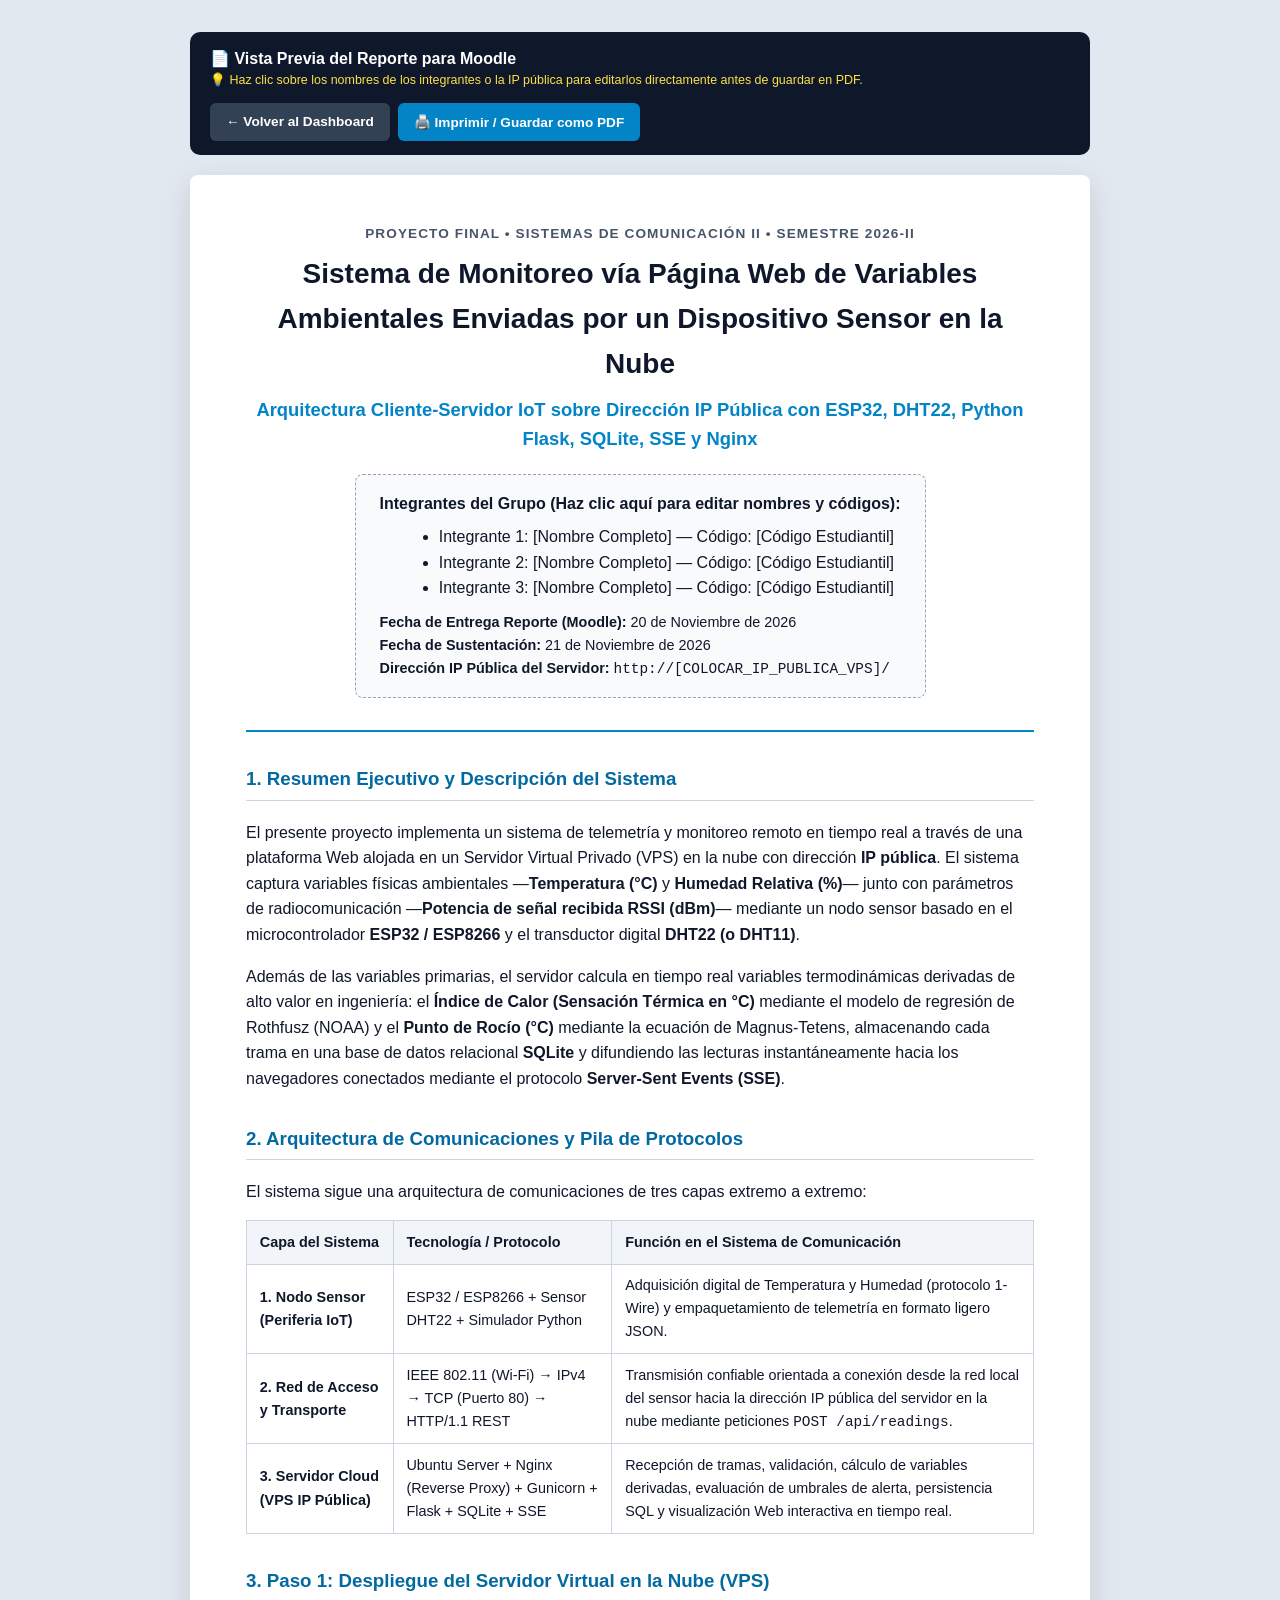
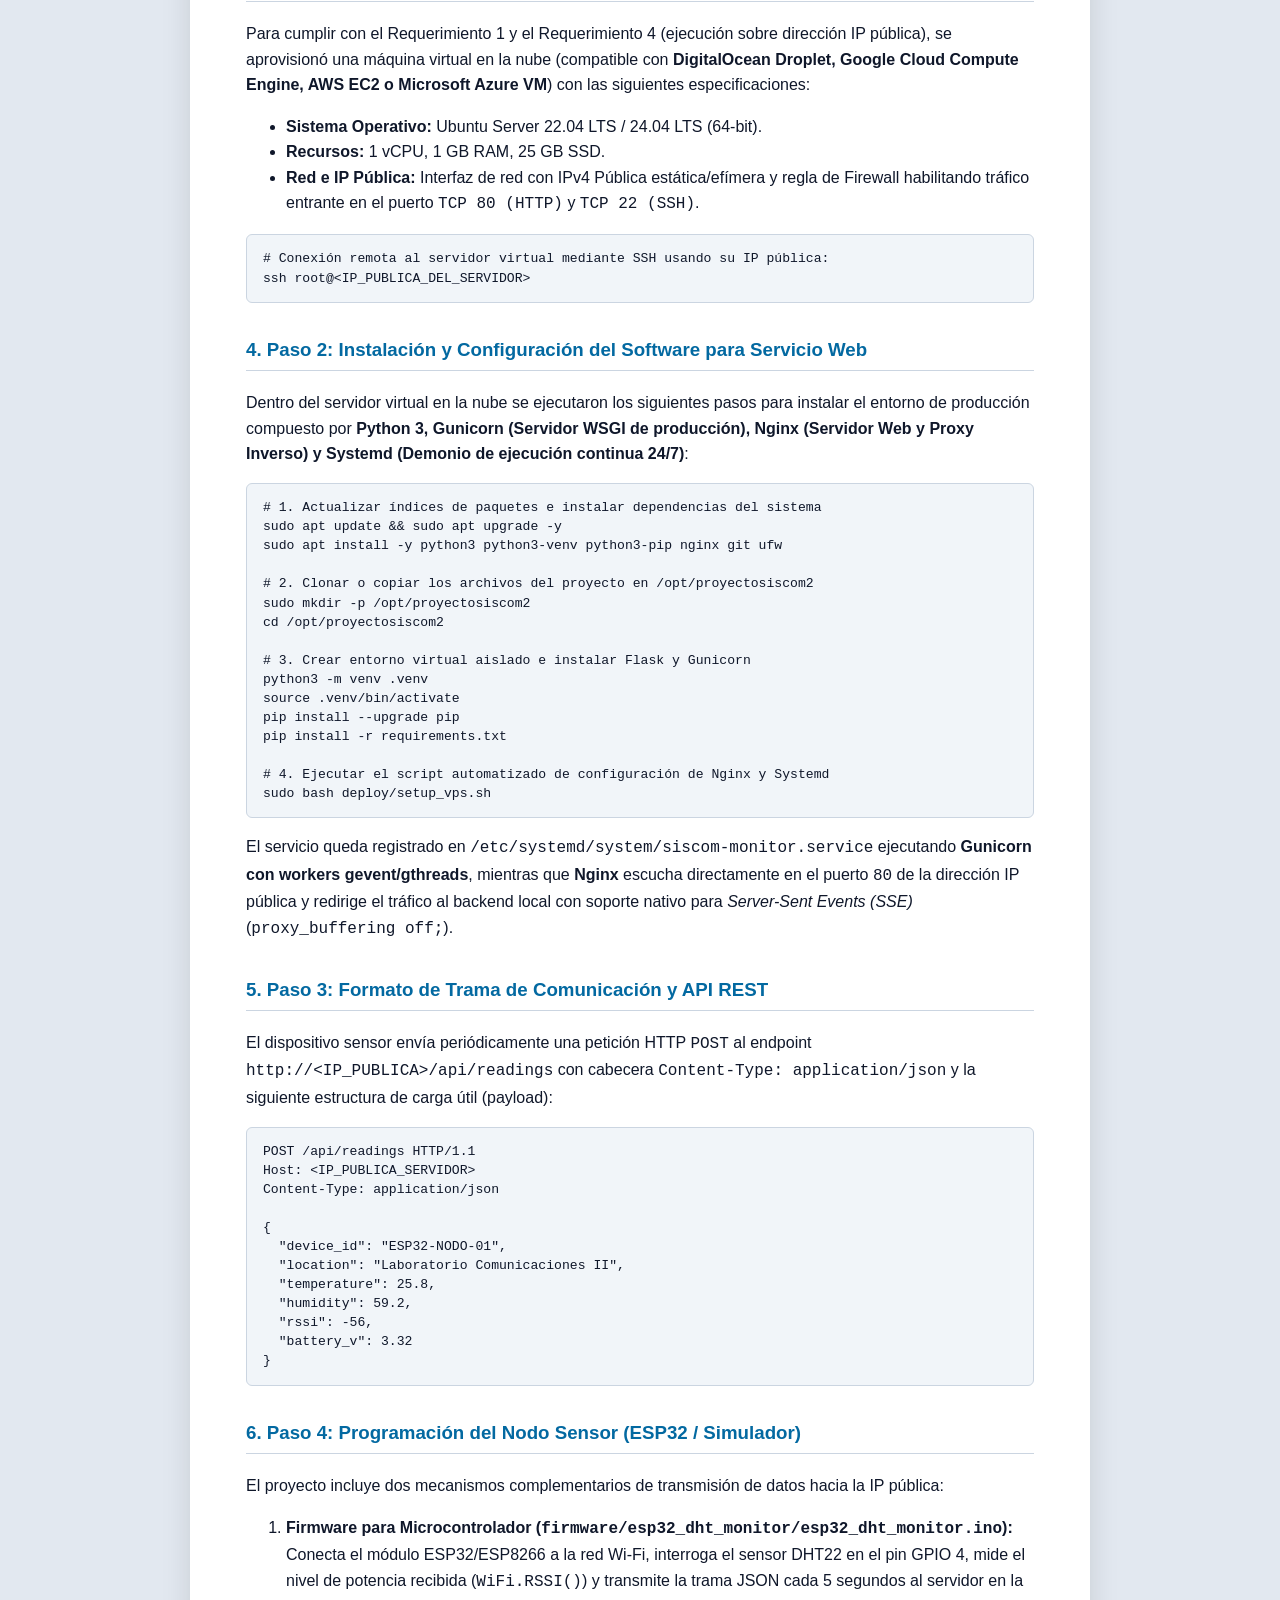
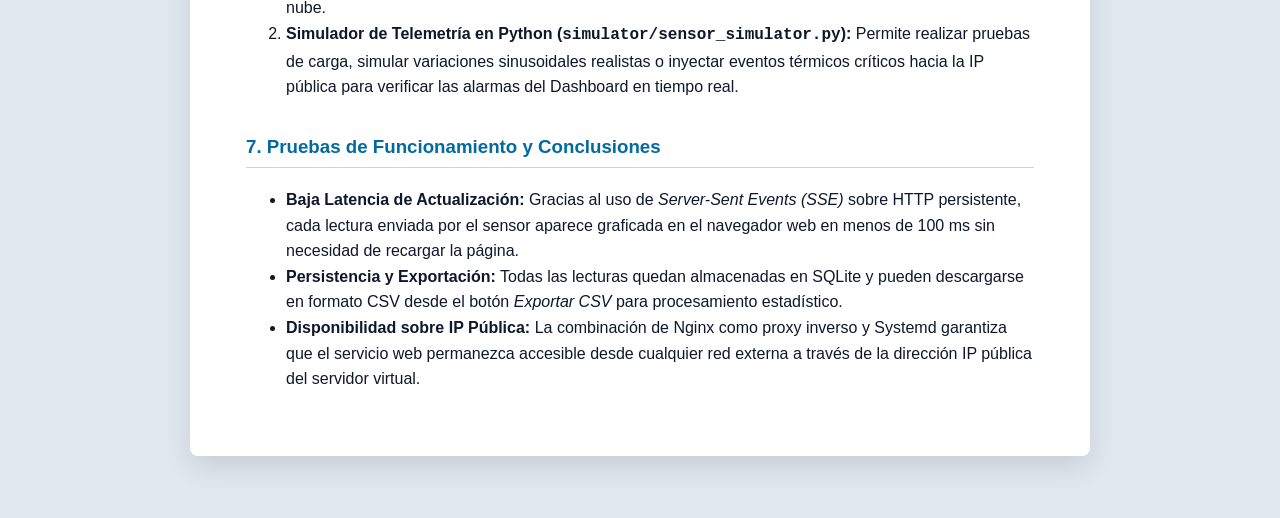
==== templates/reporte.html @ 1d1ee908 "Proyecto Final Sistemas de Comunicacion II (2026-II): Monitoreo Web IoT en Tiempo Real" ====
<!DOCTYPE html>
<html lang="es">
<head>
    <meta charset="UTF-8">
    <meta name="viewport" content="width=device-width, initial-scale=1.0">
    <title>Reporte Técnico - Proyecto Final Sistemas de Comunicación II (2026-II)</title>
    <style>
        :root {
            --ink: #0f172a;
            --muted: #475569;
            --accent: #0284c7;
            --border: #cbd5e1;
            --bg-code: #f1f5f9;
        }
        * { box-sizing: border-box; }
        body {
            font-family: 'Segoe UI', Roboto, 'Helvetica Neue', Arial, sans-serif;
            color: var(--ink);
            background: #e2e8f0;
            line-height: 1.6;
            margin: 0;
            padding: 2rem 1rem;
        }
        .toolbar {
            max-width: 900px;
            margin: 0 auto 1.25rem;
            background: #0f172a;
            color: #fff;
            padding: 0.85rem 1.25rem;
            border-radius: 10px;
            display: flex;
            justify-content: space-between;
            align-items: center;
            flex-wrap: wrap;
            gap: 0.75rem;
        }
        .toolbar button, .toolbar a {
            background: #0284c7;
            color: #fff;
            border: none;
            padding: 0.5rem 1rem;
            border-radius: 6px;
            font-weight: 600;
            cursor: pointer;
            text-decoration: none;
            font-size: 0.85rem;
        }
        .toolbar a.secondary {
            background: #334155;
        }
        .document {
            max-width: 900px;
            margin: 0 auto;
            background: #fff;
            padding: 3rem 3.5rem;
            border-radius: 8px;
            box-shadow: 0 10px 30px rgba(0,0,0,0.12);
        }
        .cover {
            text-align: center;
            border-bottom: 2px solid var(--accent);
            padding-bottom: 2rem;
            margin-bottom: 2rem;
        }
        .cover h1 {
            font-size: 1.75rem;
            margin: 0.5rem 0;
            color: #0f172a;
        }
        .cover h2 {
            font-size: 1.15rem;
            color: var(--accent);
            font-weight: 600;
            margin: 0.35rem 0 1.25rem;
        }
        .members-box {
            background: #f8fafc;
            border: 1px dashed #94a3b8;
            border-radius: 8px;
            padding: 1rem 1.5rem;
            display: inline-block;
            text-align: left;
            min-width: 65%;
        }
        h3 {
            color: #0369a1;
            border-bottom: 1px solid var(--border);
            padding-bottom: 0.35rem;
            margin-top: 2rem;
        }
        pre {
            background: var(--bg-code);
            border: 1px solid var(--border);
            border-radius: 6px;
            padding: 0.9rem 1rem;
            overflow-x: auto;
            font-size: 0.82rem;
            line-height: 1.45;
        }
        code {
            font-family: Consolas, 'Courier New', monospace;
        }
        table {
            width: 100%;
            border-collapse: collapse;
            margin: 1rem 0;
            font-size: 0.9rem;
        }
        th, td {
            border: 1px solid var(--border);
            padding: 0.6rem 0.8rem;
            text-align: left;
        }
        th {
            background: #f1f5f9;
        }
        .editable-hint {
            font-size: 0.78rem;
            color: #fde047;
        }
        @media print {
            body { background: #fff; padding: 0; }
            .toolbar { display: none; }
            .document { box-shadow: none; padding: 1cm; max-width: 100%; }
            .members-box { border: 1px solid #cbd5e1; }
        }
    </style>
</head>
<body>
    <div class="toolbar">
        <div>
            <strong>📄 Vista Previa del Reporte para Moodle</strong>
            <div class="editable-hint">💡 Haz clic sobre los nombres de los integrantes o la IP pública para editarlos directamente antes de guardar en PDF.</div>
        </div>
        <div style="display: flex; gap: 0.5rem;">
            <a href="/" class="secondary">← Volver al Dashboard</a>
            <button onclick="window.print()">🖨️ Imprimir / Guardar como PDF</button>
        </div>
    </div>

    <article class="document" contenteditable="false">
        <div class="cover">
            <div style="text-transform: uppercase; letter-spacing: 0.08em; font-size: 0.85rem; color: var(--muted); font-weight: 700;">
                Proyecto Final • Sistemas de Comunicación II • Semestre 2026-II
            </div>
            <h1>Sistema de Monitoreo vía Página Web de Variables Ambientales Enviadas por un Dispositivo Sensor en la Nube</h1>
            <h2>Arquitectura Cliente-Servidor IoT sobre Dirección IP Pública con ESP32, DHT22, Python Flask, SQLite, SSE y Nginx</h2>

            <div class="members-box" contenteditable="true">
                <strong>Integrantes del Grupo (Haz clic aquí para editar nombres y códigos):</strong>
                <ul style="margin: 0.5rem 0 0 1.2rem;">
                    <li>Integrante 1: [Nombre Completo] — Código: [Código Estudiantil]</li>
                    <li>Integrante 2: [Nombre Completo] — Código: [Código Estudiantil]</li>
                    <li>Integrante 3: [Nombre Completo] — Código: [Código Estudiantil]</li>
                </ul>
                <div style="margin-top: 0.65rem; font-size: 0.9rem;">
                    <strong>Fecha de Entrega Reporte (Moodle):</strong> 20 de Noviembre de 2026<br>
                    <strong>Fecha de Sustentación:</strong> 21 de Noviembre de 2026<br>
                    <strong>Dirección IP Pública del Servidor:</strong> <code>http://[COLOCAR_IP_PUBLICA_VPS]/</code>
                </div>
            </div>
        </div>

        <h3>1. Resumen Ejecutivo y Descripción del Sistema</h3>
        <p>
            El presente proyecto implementa un sistema de telemetría y monitoreo remoto en tiempo real a través de una plataforma Web alojada en un Servidor Virtual Privado (VPS) en la nube con dirección <strong>IP pública</strong>. El sistema captura variables físicas ambientales —<strong>Temperatura (°C)</strong> y <strong>Humedad Relativa (%)</strong>— junto con parámetros de radiocomunicación —<strong>Potencia de señal recibida RSSI (dBm)</strong>— mediante un nodo sensor basado en el microcontrolador <strong>ESP32 / ESP8266</strong> y el transductor digital <strong>DHT22 (o DHT11)</strong>.
        </p>
        <p>
            Además de las variables primarias, el servidor calcula en tiempo real variables termodinámicas derivadas de alto valor en ingeniería: el <strong>Índice de Calor (Sensación Térmica en °C)</strong> mediante el modelo de regresión de Rothfusz (NOAA) y el <strong>Punto de Rocío (°C)</strong> mediante la ecuación de Magnus-Tetens, almacenando cada trama en una base de datos relacional <strong>SQLite</strong> y difundiendo las lecturas instantáneamente hacia los navegadores conectados mediante el protocolo <strong>Server-Sent Events (SSE)</strong>.
        </p>

        <h3>2. Arquitectura de Comunicaciones y Pila de Protocolos</h3>
        <p>
            El sistema sigue una arquitectura de comunicaciones de tres capas extremo a extremo:
        </p>
        <table>
            <thead>
                <tr>
                    <th>Capa del Sistema</th>
                    <th>Tecnología / Protocolo</th>
                    <th>Función en el Sistema de Comunicación</th>
                </tr>
            </thead>
            <tbody>
                <tr>
                    <td><strong>1. Nodo Sensor (Periferia IoT)</strong></td>
                    <td>ESP32 / ESP8266 + Sensor DHT22 + Simulador Python</td>
                    <td>Adquisición digital de Temperatura y Humedad (protocolo 1-Wire) y empaquetamiento de telemetría en formato ligero JSON.</td>
                </tr>
                <tr>
                    <td><strong>2. Red de Acceso y Transporte</strong></td>
                    <td>IEEE 802.11 (Wi-Fi) → IPv4 → TCP (Puerto 80) → HTTP/1.1 REST</td>
                    <td>Transmisión confiable orientada a conexión desde la red local del sensor hacia la dirección IP pública del servidor en la nube mediante peticiones <code>POST /api/readings</code>.</td>
                </tr>
                <tr>
                    <td><strong>3. Servidor Cloud (VPS IP Pública)</strong></td>
                    <td>Ubuntu Server + Nginx (Reverse Proxy) + Gunicorn + Flask + SQLite + SSE</td>
                    <td>Recepción de tramas, validación, cálculo de variables derivadas, evaluación de umbrales de alerta, persistencia SQL y visualización Web interactiva en tiempo real.</td>
                </tr>
            </tbody>
        </table>

        <h3>3. Paso 1: Despliegue del Servidor Virtual en la Nube (VPS)</h3>
        <p>
            Para cumplir con el Requerimiento 1 y el Requerimiento 4 (ejecución sobre dirección IP pública), se aprovisionó una máquina virtual en la nube (compatible con <strong>DigitalOcean Droplet, Google Cloud Compute Engine, AWS EC2 o Microsoft Azure VM</strong>) con las siguientes especificaciones:
        </p>
        <ul>
            <li><strong>Sistema Operativo:</strong> Ubuntu Server 22.04 LTS / 24.04 LTS (64-bit).</li>
            <li><strong>Recursos:</strong> 1 vCPU, 1 GB RAM, 25 GB SSD.</li>
            <li><strong>Red e IP Pública:</strong> Interfaz de red con IPv4 Pública estática/efímera y regla de Firewall habilitando tráfico entrante en el puerto <code>TCP 80 (HTTP)</code> y <code>TCP 22 (SSH)</code>.</li>
        </ul>
        <pre><code># Conexión remota al servidor virtual mediante SSH usando su IP pública:
ssh root@&lt;IP_PUBLICA_DEL_SERVIDOR&gt;</code></pre>

        <h3>4. Paso 2: Instalación y Configuración del Software para Servicio Web</h3>
        <p>
            Dentro del servidor virtual en la nube se ejecutaron los siguientes pasos para instalar el entorno de producción compuesto por <strong>Python 3, Gunicorn (Servidor WSGI de producción), Nginx (Servidor Web y Proxy Inverso) y Systemd (Demonio de ejecución continua 24/7)</strong>:
        </p>
        <pre><code># 1. Actualizar índices de paquetes e instalar dependencias del sistema
sudo apt update && sudo apt upgrade -y
sudo apt install -y python3 python3-venv python3-pip nginx git ufw

# 2. Clonar o copiar los archivos del proyecto en /opt/proyectosiscom2
sudo mkdir -p /opt/proyectosiscom2
cd /opt/proyectosiscom2

# 3. Crear entorno virtual aislado e instalar Flask y Gunicorn
python3 -m venv .venv
source .venv/bin/activate
pip install --upgrade pip
pip install -r requirements.txt

# 4. Ejecutar el script automatizado de configuración de Nginx y Systemd
sudo bash deploy/setup_vps.sh</code></pre>

        <p>
            El servicio queda registrado en <code>/etc/systemd/system/siscom-monitor.service</code> ejecutando <strong>Gunicorn con workers gevent/gthreads</strong>, mientras que <strong>Nginx</strong> escucha directamente en el puerto <code>80</code> de la dirección IP pública y redirige el tráfico al backend local con soporte nativo para <em>Server-Sent Events (SSE)</em> (<code>proxy_buffering off;</code>).
        </p>

        <h3>5. Paso 3: Formato de Trama de Comunicación y API REST</h3>
        <p>
            El dispositivo sensor envía periódicamente una petición HTTP <code>POST</code> al endpoint <code>http://&lt;IP_PUBLICA&gt;/api/readings</code> con cabecera <code>Content-Type: application/json</code> y la siguiente estructura de carga útil (payload):
        </p>
        <pre><code>POST /api/readings HTTP/1.1
Host: &lt;IP_PUBLICA_SERVIDOR&gt;
Content-Type: application/json

{
  "device_id": "ESP32-NODO-01",
  "location": "Laboratorio Comunicaciones II",
  "temperature": 25.8,
  "humidity": 59.2,
  "rssi": -56,
  "battery_v": 3.32
}</code></pre>

        <h3>6. Paso 4: Programación del Nodo Sensor (ESP32 / Simulador)</h3>
        <p>
            El proyecto incluye dos mecanismos complementarios de transmisión de datos hacia la IP pública:
        </p>
        <ol>
            <li><strong>Firmware para Microcontrolador (<code>firmware/esp32_dht_monitor/esp32_dht_monitor.ino</code>):</strong> Conecta el módulo ESP32/ESP8266 a la red Wi-Fi, interroga el sensor DHT22 en el pin GPIO 4, mide el nivel de potencia recibida (<code>WiFi.RSSI()</code>) y transmite la trama JSON cada 5 segundos al servidor en la nube.</li>
            <li><strong>Simulador de Telemetría en Python (<code>simulator/sensor_simulator.py</code>):</strong> Permite realizar pruebas de carga, simular variaciones sinusoidales realistas o inyectar eventos térmicos críticos hacia la IP pública para verificar las alarmas del Dashboard en tiempo real.</li>
        </ol>

        <h3>7. Pruebas de Funcionamiento y Conclusiones</h3>
        <ul>
            <li><strong>Baja Latencia de Actualización:</strong> Gracias al uso de <em>Server-Sent Events (SSE)</em> sobre HTTP persistente, cada lectura enviada por el sensor aparece graficada en el navegador web en menos de 100 ms sin necesidad de recargar la página.</li>
            <li><strong>Persistencia y Exportación:</strong> Todas las lecturas quedan almacenadas en SQLite y pueden descargarse en formato CSV desde el botón <em>Exportar CSV</em> para procesamiento estadístico.</li>
            <li><strong>Disponibilidad sobre IP Pública:</strong> La combinación de Nginx como proxy inverso y Systemd garantiza que el servicio web permanezca accesible desde cualquier red externa a través de la dirección IP pública del servidor virtual.</li>
        </ul>
    </article>
</body>
</html>
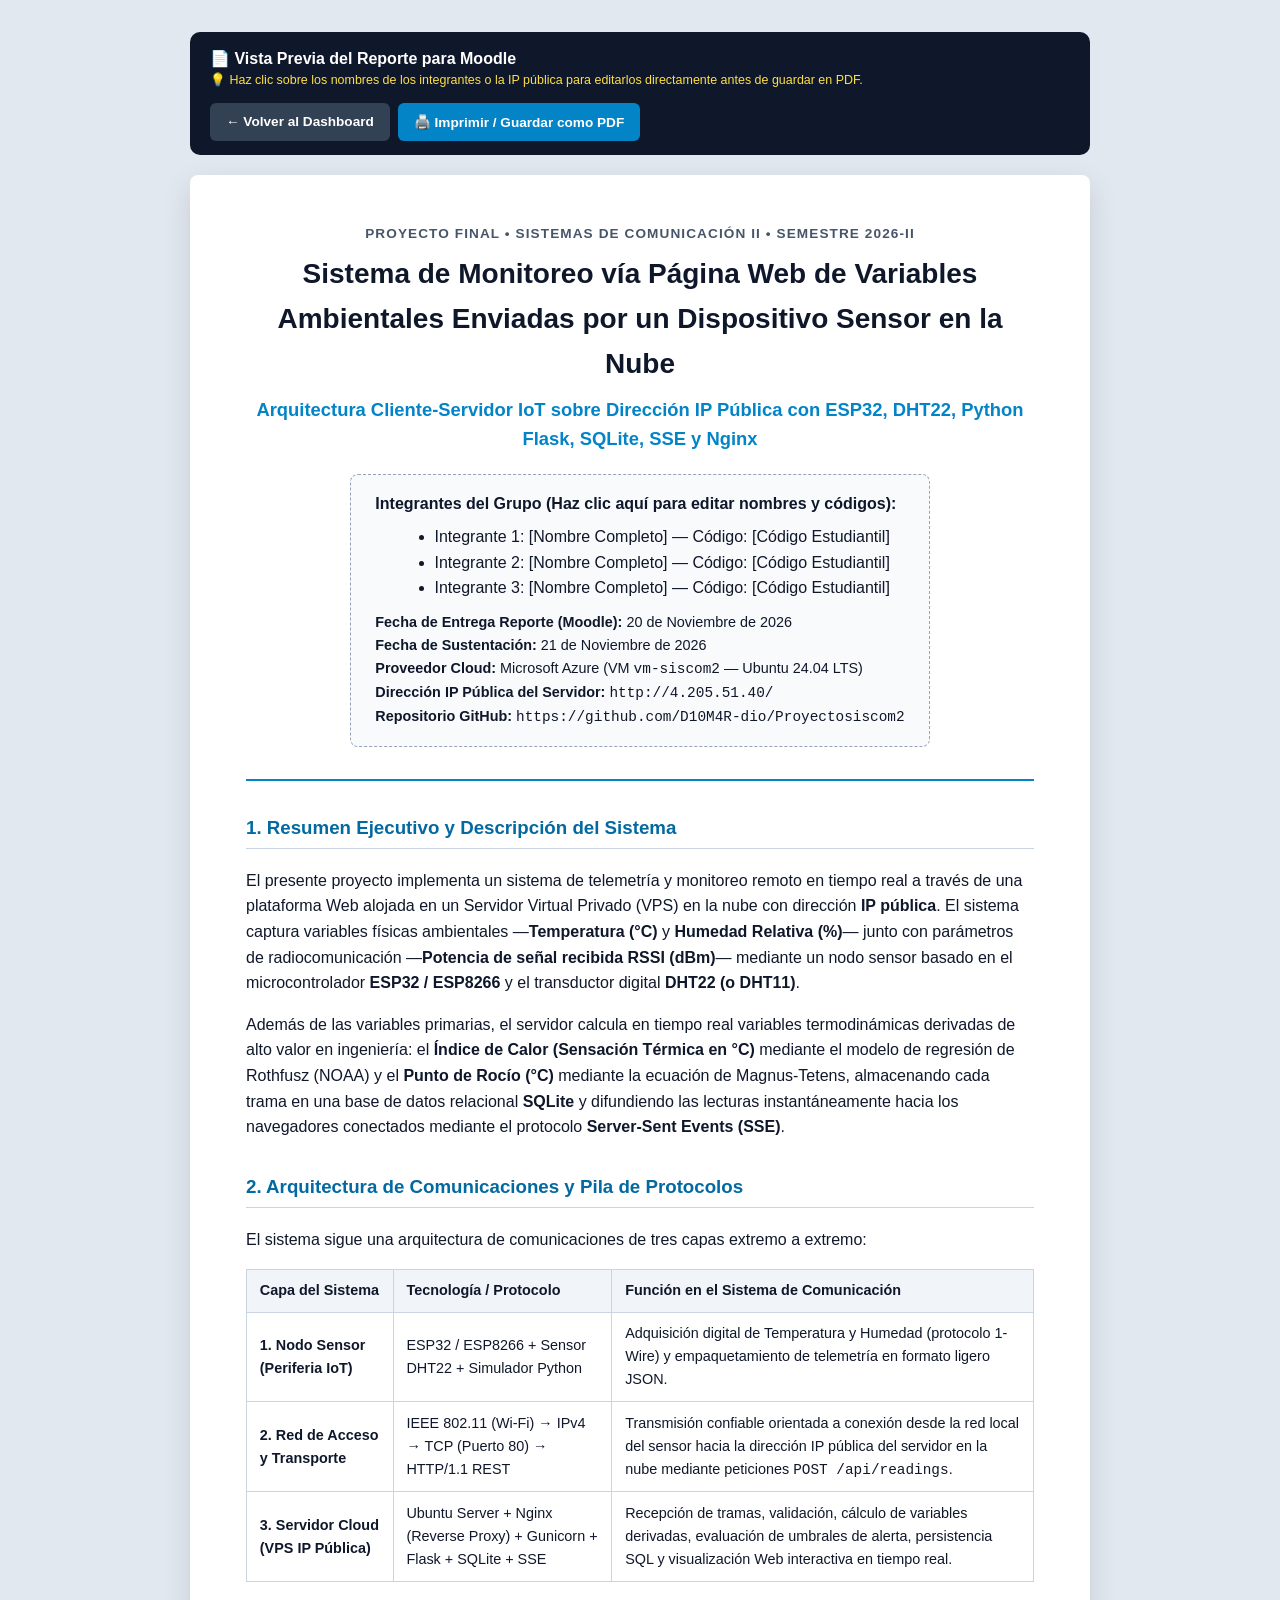
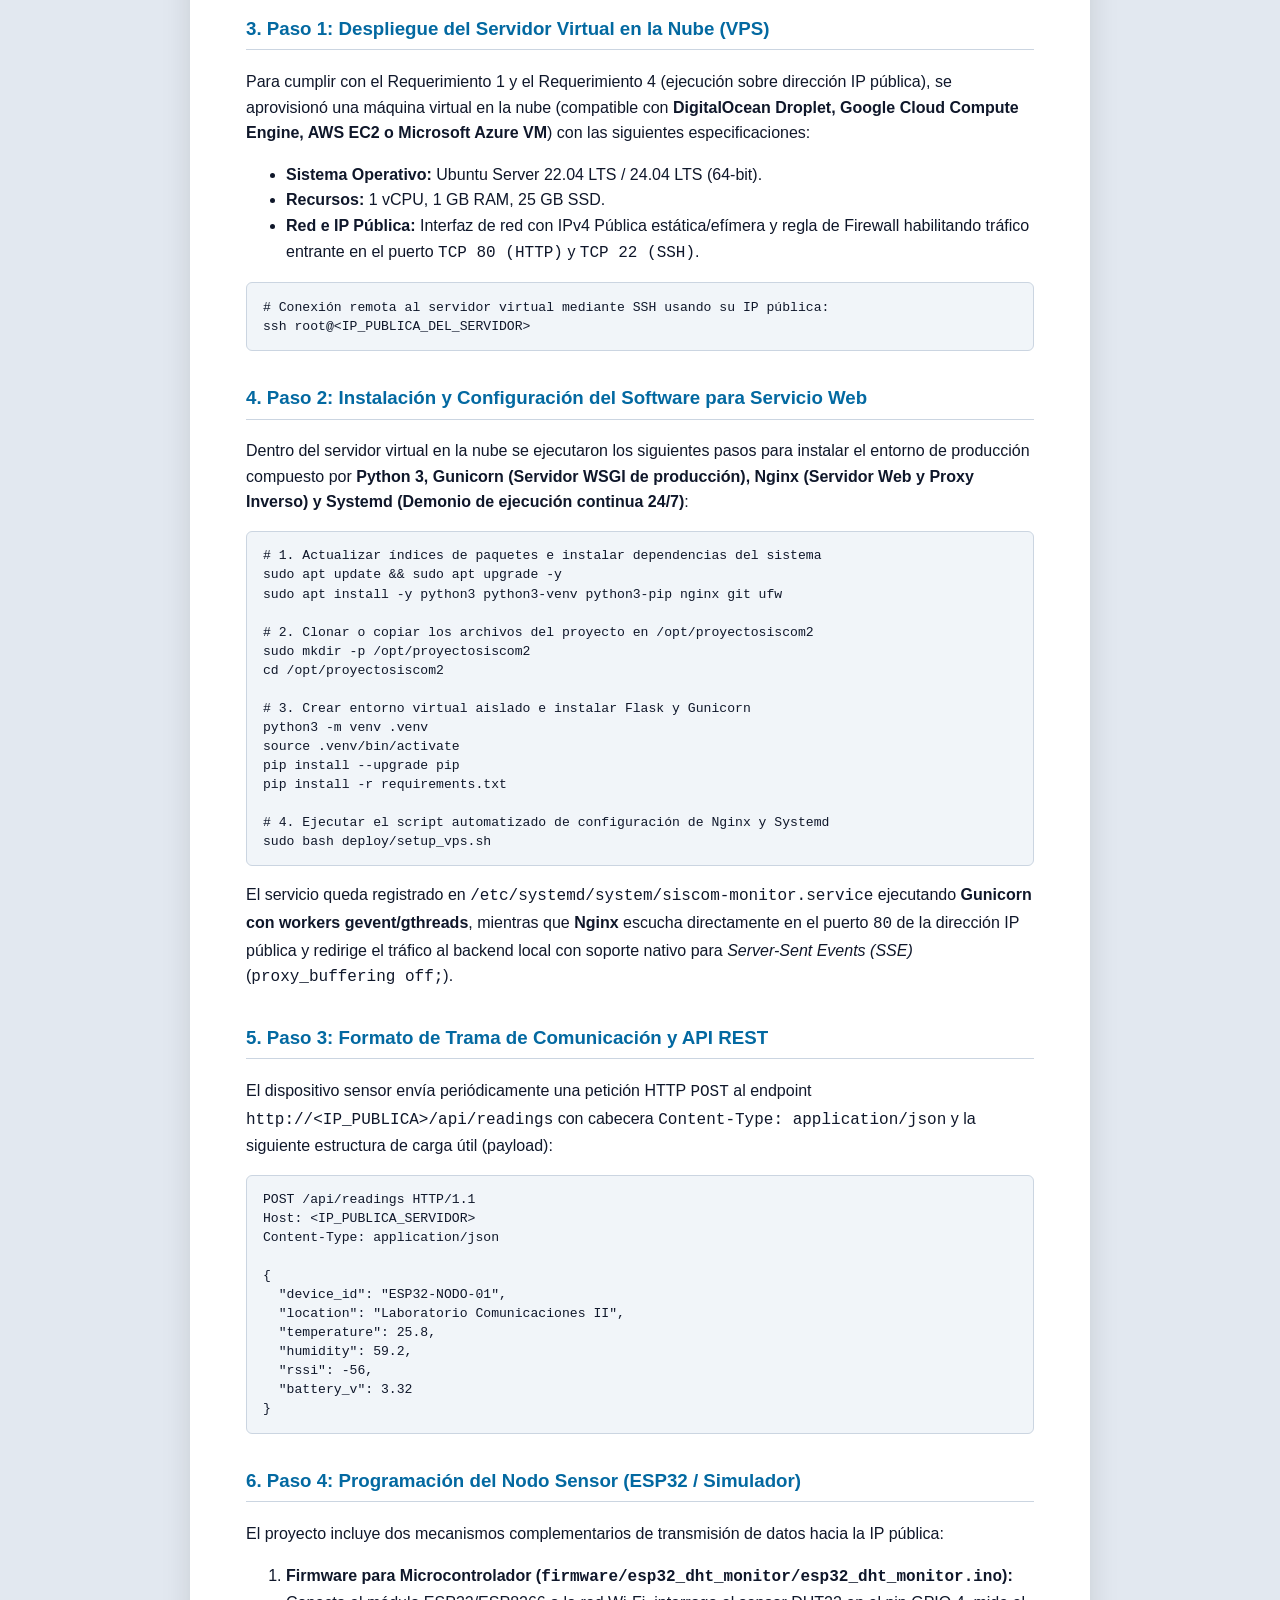
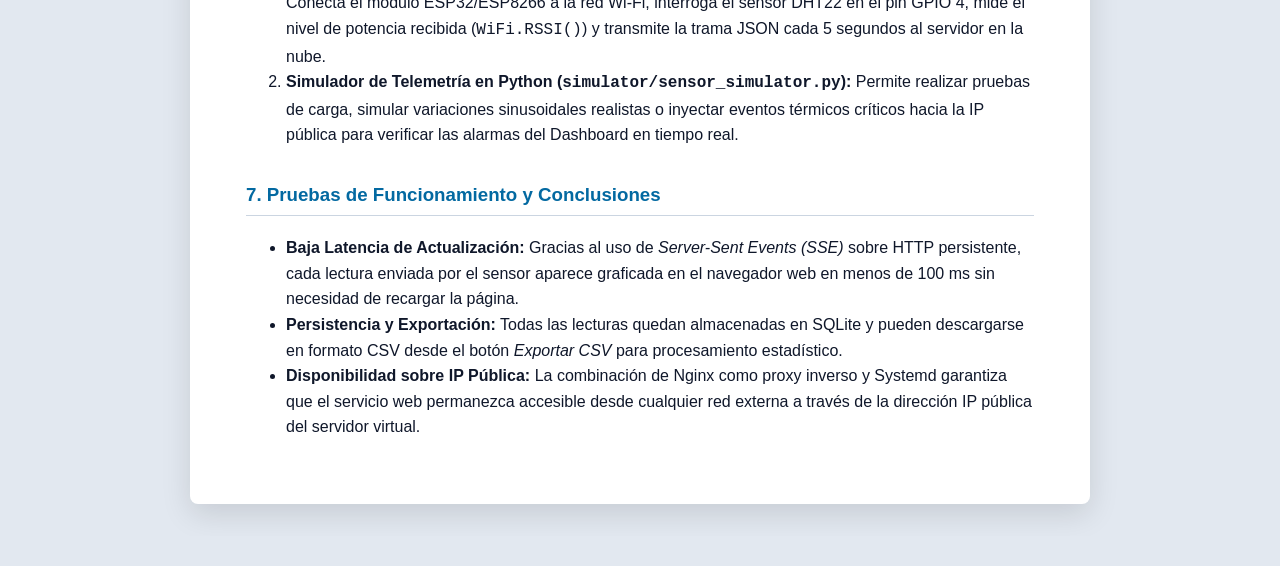
==== commit 87c0c0be: "Actualizar IP publica de Azure (4.205.51.40) en firmware ESP32 y reporte tecnico" ====
--- a/templates/reporte.html
+++ b/templates/reporte.html
@@ -156,7 +156,9 @@
                 <div style="margin-top: 0.65rem; font-size: 0.9rem;">
                     <strong>Fecha de Entrega Reporte (Moodle):</strong> 20 de Noviembre de 2026<br>
                     <strong>Fecha de Sustentación:</strong> 21 de Noviembre de 2026<br>
-                    <strong>Dirección IP Pública del Servidor:</strong> <code>http://[COLOCAR_IP_PUBLICA_VPS]/</code>
+                    <strong>Proveedor Cloud:</strong> Microsoft Azure (VM <code>vm-siscom2</code> — Ubuntu 24.04 LTS)<br>
+                    <strong>Dirección IP Pública del Servidor:</strong> <code>http://4.205.51.40/</code><br>
+                    <strong>Repositorio GitHub:</strong> <code>https://github.com/D10M4R-dio/Proyectosiscom2</code>
                 </div>
             </div>
         </div>
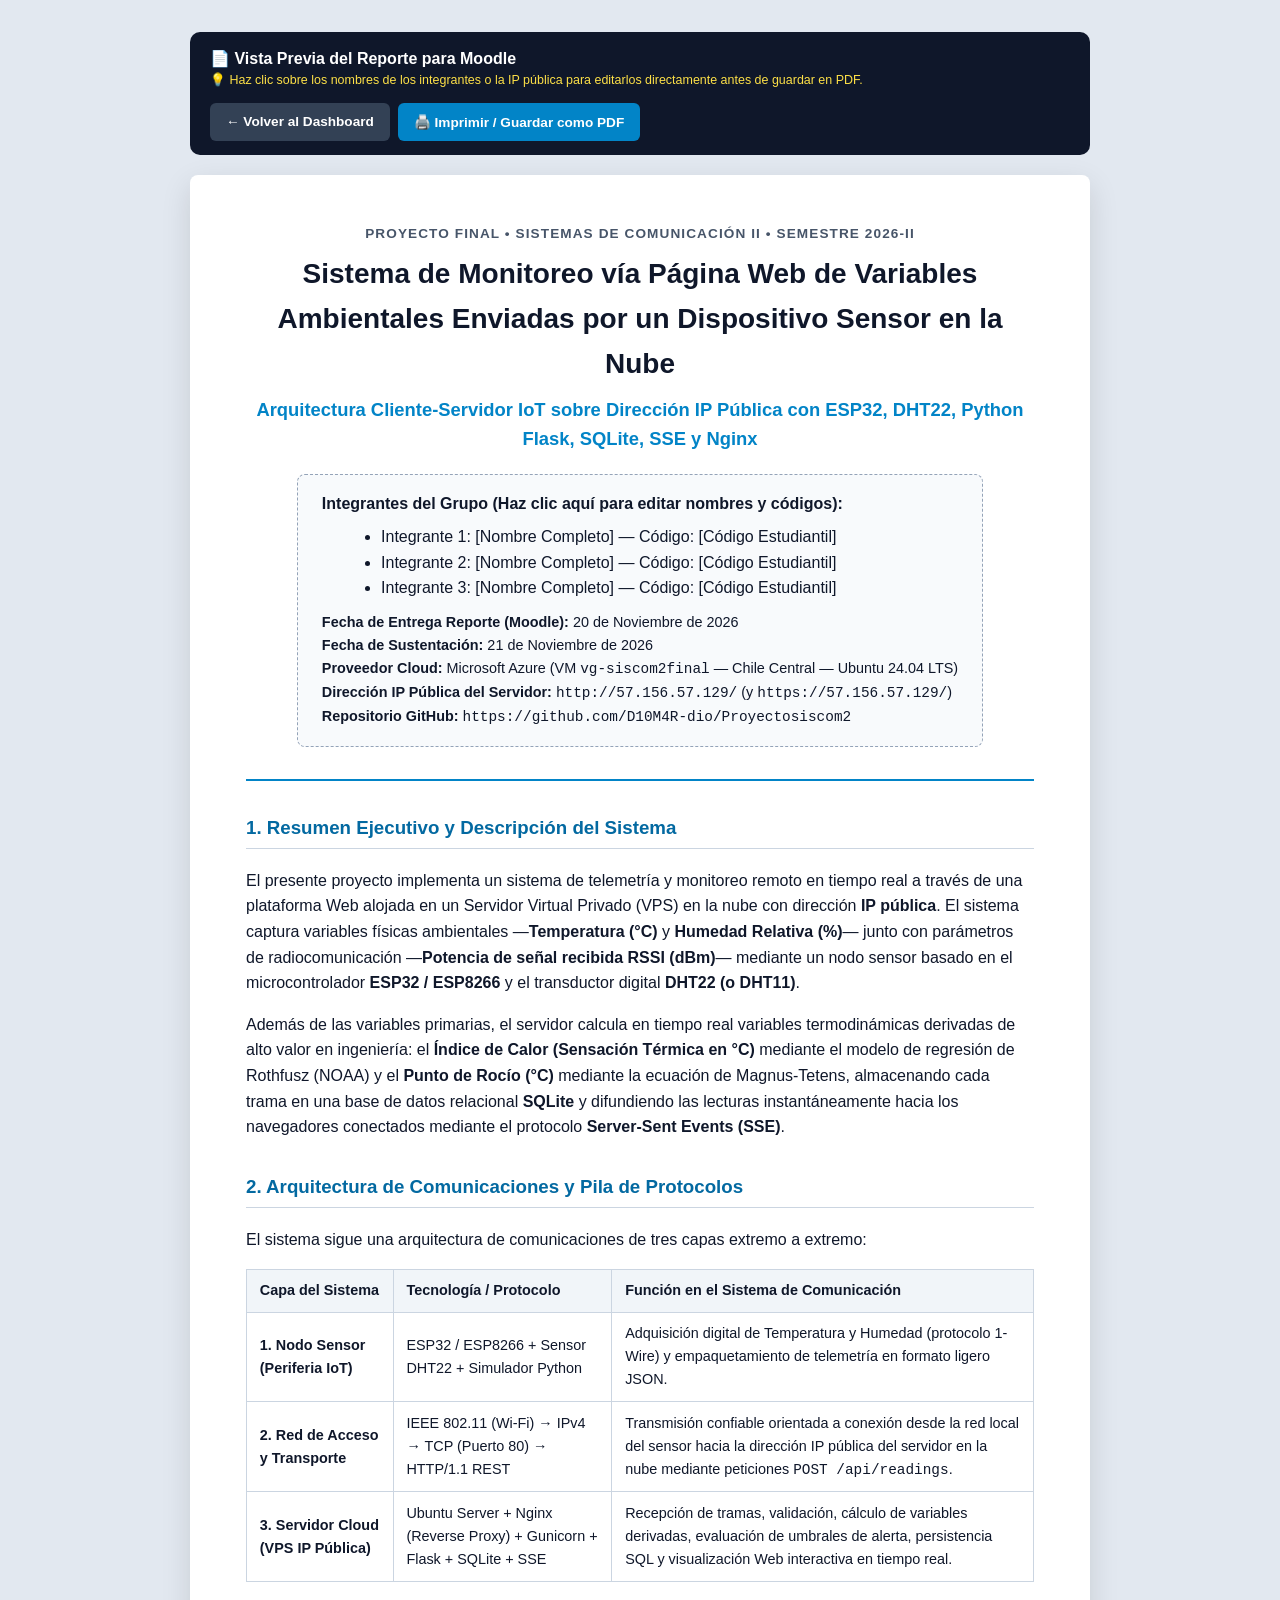
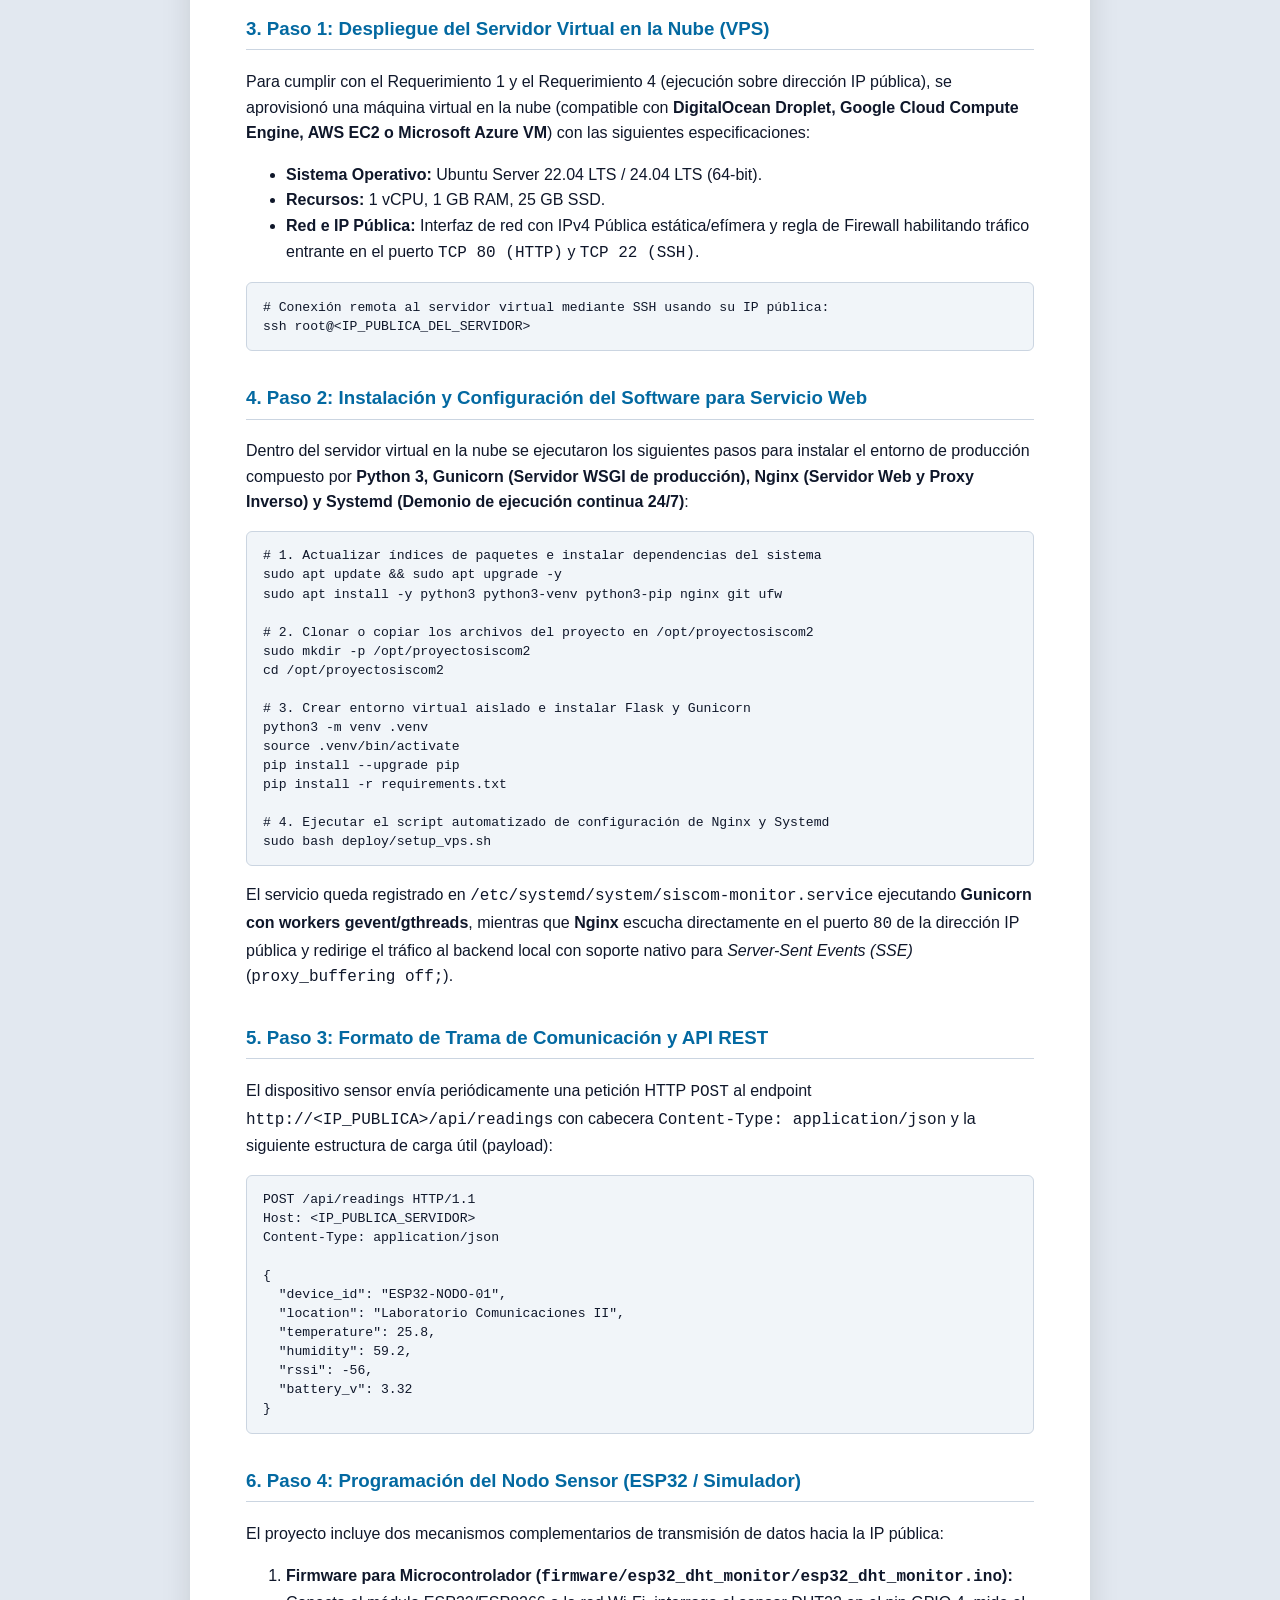
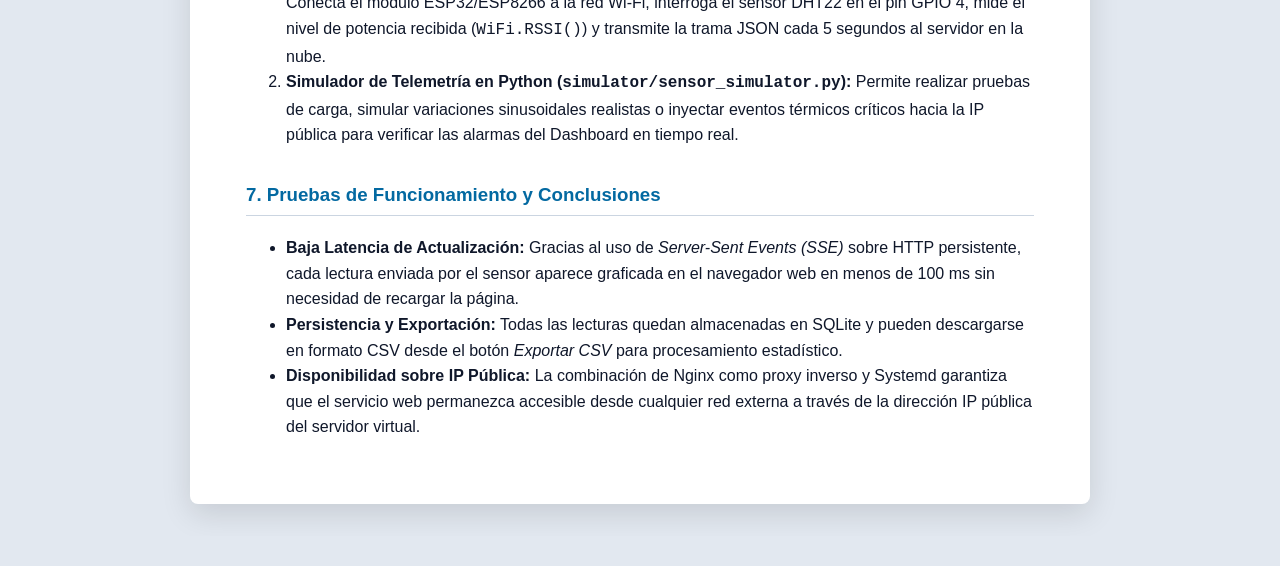
==== commit 32c0dee1: "Actualizar despliegue final en Azure VM vg-siscom2final (Chile Central) IP 57.156.57.129" ====
--- a/templates/reporte.html
+++ b/templates/reporte.html
@@ -156,8 +156,8 @@
                 <div style="margin-top: 0.65rem; font-size: 0.9rem;">
                     <strong>Fecha de Entrega Reporte (Moodle):</strong> 20 de Noviembre de 2026<br>
                     <strong>Fecha de Sustentación:</strong> 21 de Noviembre de 2026<br>
-                    <strong>Proveedor Cloud:</strong> Microsoft Azure (VM <code>vm-siscom2</code> — Ubuntu 24.04 LTS)<br>
-                    <strong>Dirección IP Pública del Servidor:</strong> <code>http://4.205.51.40/</code><br>
+                    <strong>Proveedor Cloud:</strong> Microsoft Azure (VM <code>vg-siscom2final</code> — Chile Central — Ubuntu 24.04 LTS)<br>
+                    <strong>Dirección IP Pública del Servidor:</strong> <code>http://57.156.57.129/</code> (y <code>https://57.156.57.129/</code>)<br>
                     <strong>Repositorio GitHub:</strong> <code>https://github.com/D10M4R-dio/Proyectosiscom2</code>
                 </div>
             </div>
